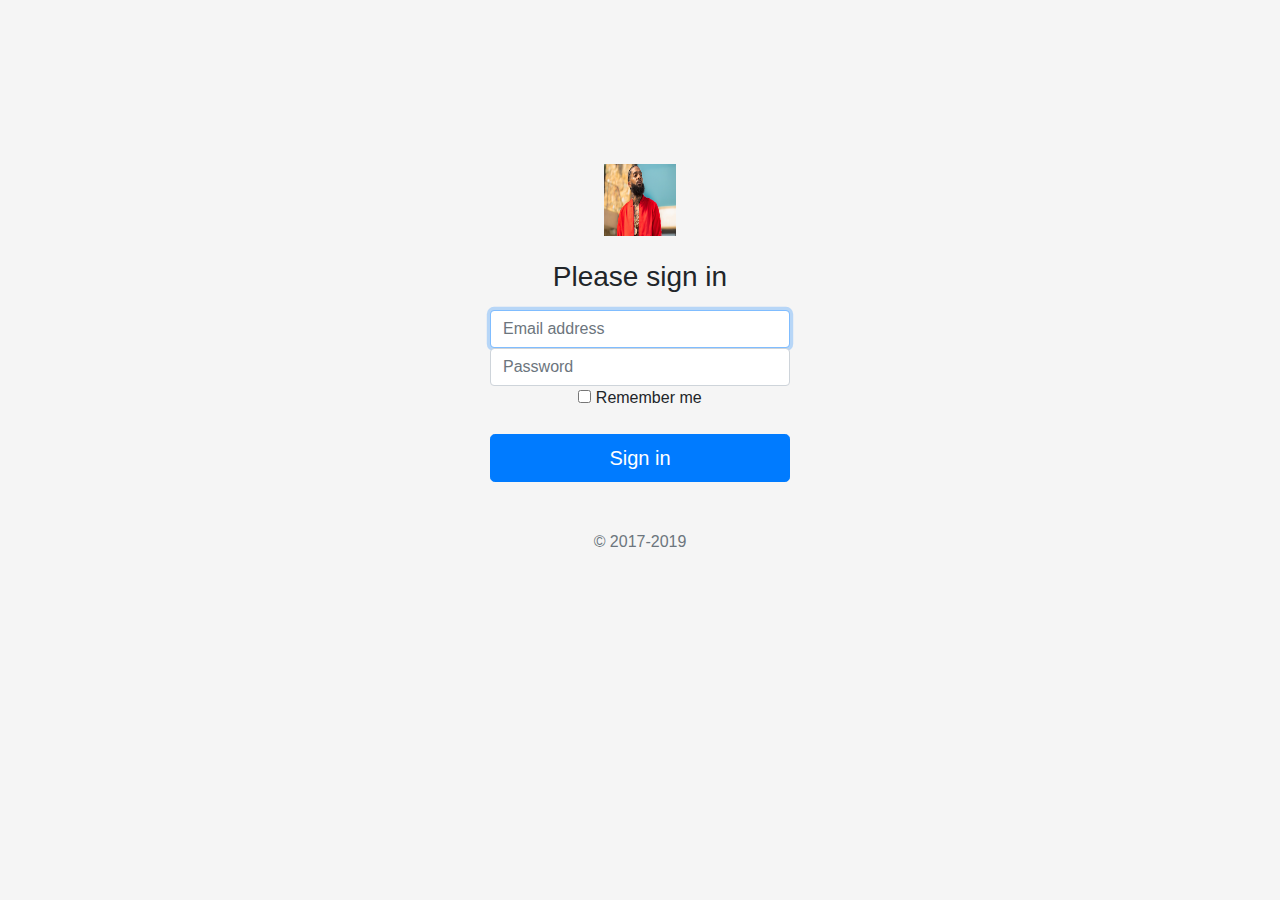
==== login.html @ ef8fce60 "add page and login button" ====
<!DOCTYPE html>
<html lang="en">
<head>
  <meta charset="UTF-8">
  <meta name="viewport" content="width=device-width, initial-scale=1.0">
  <meta http-equiv="X-UA-Compatible" content="ie=edge">
  <link rel="stylesheet" href="https://stackpath.bootstrapcdn.com/bootstrap/4.3.1/css/bootstrap.min.css" integrity="sha384-ggOyR0iXCbMQv3Xipma34MD+dH/1fQ784/j6cY/iJTQUOhcWr7x9JvoRxT2MZw1T" crossorigin="anonymous">

  <title>Login</title>
<style>
 .form-signin {
  width: 300px;
  margin: 0 auto;
  margin-top: 164px;
} 
body {
  background-color: whitesmoke;
}
</style>
</head>
<body class="text-center">
     <form class="form-signin">
                <img class="mb-4" src="images/nipred.jpg" alt="" width="72" height="72">
                <h1 class="h3 mb-3 font-weight-normal">Please sign in</h1>
                <label for="inputEmail" class="sr-only">Email address</label>
                <input type="email" id="inputEmail" class="form-control" placeholder="Email address" required="" autofocus="">
                <label for="inputPassword" class="sr-only">Password</label>
                <input type="password" id="inputPassword" class="form-control" placeholder="Password" required="">
                <div class="checkbox mb-3">
                  <label>
                    <input type="checkbox" value="remember-me"> Remember me
                  </label>
                </div>
                <button class="btn btn-lg btn-primary btn-block" type="submit">Sign in</button>
                <p class="mt-5 mb-3 text-muted">© 2017-2019</p>
    </form> 

    <!-- <div class="bd-example">
      <div id="carouselExampleCaptions" class="carousel slide" data-ride="carousel">
        <ol class="carousel-indicators">
          <li data-target="#carouselExampleCaptions" data-slide-to="0" class="active"></li>
          <li data-target="#carouselExampleCaptions" data-slide-to="1"></li>
          <li data-target="#carouselExampleCaptions" data-slide-to="2"></li>
        </ol>
        <div class="carousel-inner">
          <div class="carousel-item active">
            <img src="London.jpg" class="d-block w-100" alt="...">
            <div class="carousel-caption d-none d-md-block">
              <h5>Meron</h5>
              <p>Hello world Hello world Hello world.</p>
            </div>
          </div>
          <div class="carousel-item">
            <img src="hussle.jpg" class="d-block w-100" alt="...">
            <div class="carousel-caption d-none d-md-block">
              <h5>Meron</h5>
              <p>Hello world Hello world Hello world</p>
            </div>
          </div>
          <div class="carousel-item">
            <img src="Desert.jpg" class="d-block w-100" alt="...">
            <div class="carousel-caption d-none d-md-block">
              <h5>Meron</h5>
              <p>Hello world Hello world Hello world.</p>
            </div>
          </div>
        </div>
        <a class="carousel-control-prev" href="#carouselExampleCaptions" role="button" data-slide="prev">
          <span class="carousel-control-prev-icon" aria-hidden="true"></span>
          <span class="sr-only">Previous</span>
        </a>
        <a class="carousel-control-next" href="#carouselExampleCaptions" role="button" data-slide="next">
          <span class="carousel-control-next-icon" aria-hidden="true"></span>
          <span class="sr-only">Next</span>
        </a>
      </div>
    </div> -->

    <script src="https://code.jquery.com/jquery-3.3.1.slim.min.js" integrity="sha384-q8i/X+965DzO0rT7abK41JStQIAqVgRVzpbzo5smXKp4YfRvH+8abtTE1Pi6jizo" crossorigin="anonymous"></script>
    <script src="https://cdnjs.cloudflare.com/ajax/libs/popper.js/1.14.7/umd/popper.min.js" integrity="sha384-UO2eT0CpHqdSJQ6hJty5KVphtPhzWj9WO1clHTMGa3JDZwrnQq4sF86dIHNDz0W1" crossorigin="anonymous"></script>
    <script src="https://stackpath.bootstrapcdn.com/bootstrap/4.3.1/js/bootstrap.min.js" integrity="sha384-JjSmVgyd0p3pXB1rRibZUAYoIIy6OrQ6VrjIEaFf/nJGzIxFDsf4x0xIM+B07jRM" crossorigin="anonymous"></script>
</body>

</html>
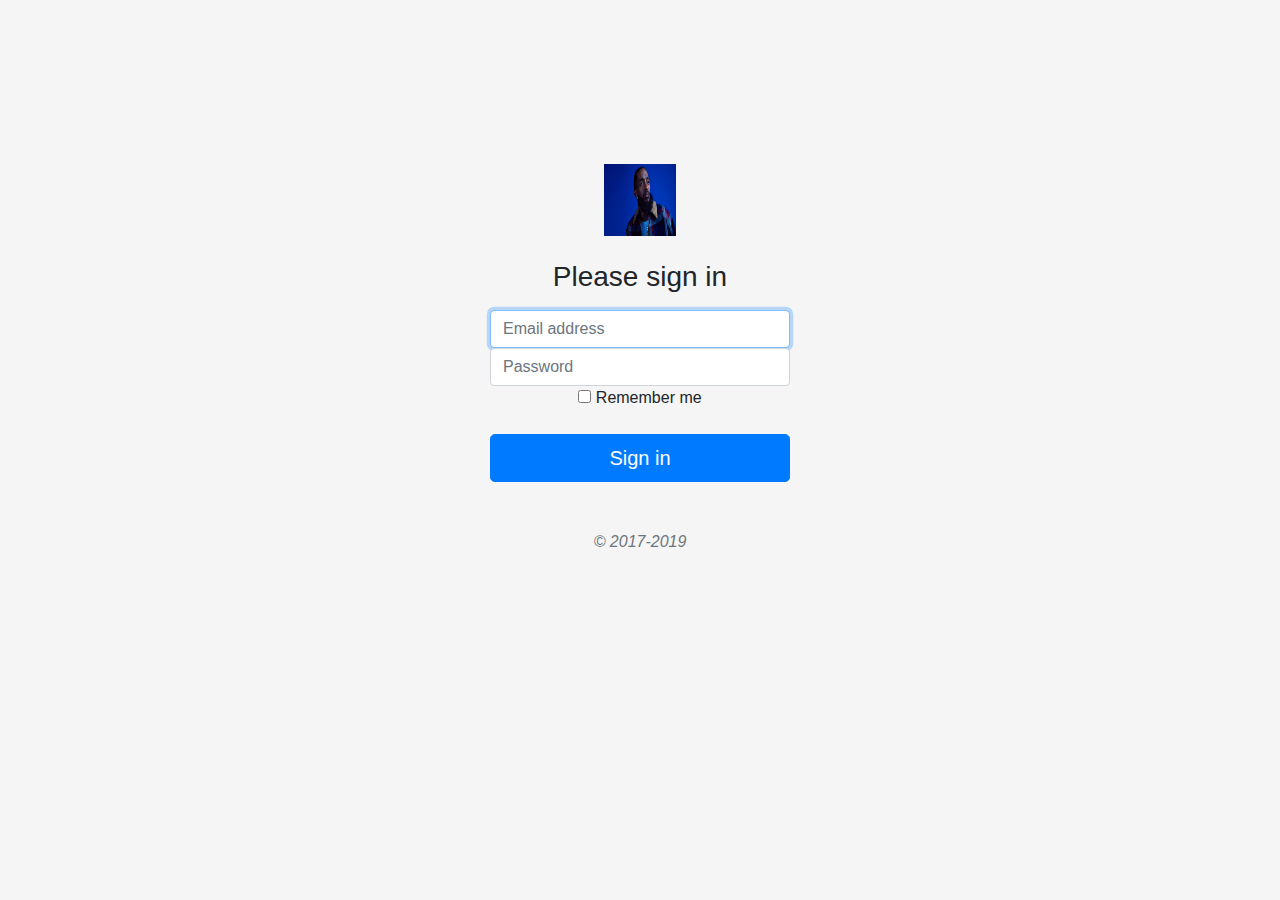
==== commit 760c9400: "login button fix for media query" ====
--- a/login.html
+++ b/login.html
@@ -5,80 +5,30 @@
   <meta name="viewport" content="width=device-width, initial-scale=1.0">
   <meta http-equiv="X-UA-Compatible" content="ie=edge">
   <link rel="stylesheet" href="https://stackpath.bootstrapcdn.com/bootstrap/4.3.1/css/bootstrap.min.css" integrity="sha384-ggOyR0iXCbMQv3Xipma34MD+dH/1fQ784/j6cY/iJTQUOhcWr7x9JvoRxT2MZw1T" crossorigin="anonymous">
+  <link rel="stylesheet" href="css/animate.css">
+  <link rel="stylesheet" href="css/style.css">
 
   <title>Login</title>
-<style>
- .form-signin {
-  width: 300px;
-  margin: 0 auto;
-  margin-top: 164px;
-} 
-body {
-  background-color: whitesmoke;
-}
-</style>
 </head>
-<body class="text-center">
-     <form class="form-signin">
-                <img class="mb-4" src="images/nipred.jpg" alt="" width="72" height="72">
-                <h1 class="h3 mb-3 font-weight-normal">Please sign in</h1>
-                <label for="inputEmail" class="sr-only">Email address</label>
-                <input type="email" id="inputEmail" class="form-control" placeholder="Email address" required="" autofocus="">
-                <label for="inputPassword" class="sr-only">Password</label>
-                <input type="password" id="inputPassword" class="form-control" placeholder="Password" required="">
-                <div class="checkbox mb-3">
-                  <label>
-                    <input type="checkbox" value="remember-me"> Remember me
-                  </label>
-                </div>
-                <button class="btn btn-lg btn-primary btn-block" type="submit">Sign in</button>
-                <p class="mt-5 mb-3 text-muted">© 2017-2019</p>
-    </form> 
-
-    <!-- <div class="bd-example">
-      <div id="carouselExampleCaptions" class="carousel slide" data-ride="carousel">
-        <ol class="carousel-indicators">
-          <li data-target="#carouselExampleCaptions" data-slide-to="0" class="active"></li>
-          <li data-target="#carouselExampleCaptions" data-slide-to="1"></li>
-          <li data-target="#carouselExampleCaptions" data-slide-to="2"></li>
-        </ol>
-        <div class="carousel-inner">
-          <div class="carousel-item active">
-            <img src="London.jpg" class="d-block w-100" alt="...">
-            <div class="carousel-caption d-none d-md-block">
-              <h5>Meron</h5>
-              <p>Hello world Hello world Hello world.</p>
-            </div>
-          </div>
-          <div class="carousel-item">
-            <img src="hussle.jpg" class="d-block w-100" alt="...">
-            <div class="carousel-caption d-none d-md-block">
-              <h5>Meron</h5>
-              <p>Hello world Hello world Hello world</p>
-            </div>
-          </div>
-          <div class="carousel-item">
-            <img src="Desert.jpg" class="d-block w-100" alt="...">
-            <div class="carousel-caption d-none d-md-block">
-              <h5>Meron</h5>
-              <p>Hello world Hello world Hello world.</p>
-            </div>
-          </div>
+<body id="bg-login" class="text-center">
+    <form class="form-signin">
+        <img class="mb-4" src="images/nipmain.jpg" alt="" width="72" height="72">
+        <h1 class="h3 mb-3 font-weight-normal">Please sign in</h1>
+        <label for="inputEmail" class="sr-only">Email address</label>
+        <input type="email" id="inputEmail" class="form-control" placeholder="Email address" required="" autofocus="">
+        <label for="inputPassword" class="sr-only">Password</label>
+        <input type="password" id="inputPassword" class="form-control" placeholder="Password" required="">
+        <div class="checkbox mb-3">
+          <label>
+            <input type="checkbox" value="remember-me"> Remember me
+          </label>
         </div>
-        <a class="carousel-control-prev" href="#carouselExampleCaptions" role="button" data-slide="prev">
-          <span class="carousel-control-prev-icon" aria-hidden="true"></span>
-          <span class="sr-only">Previous</span>
-        </a>
-        <a class="carousel-control-next" href="#carouselExampleCaptions" role="button" data-slide="next">
-          <span class="carousel-control-next-icon" aria-hidden="true"></span>
-          <span class="sr-only">Next</span>
-        </a>
-      </div>
-    </div> -->
+        <button class="btn btn-lg btn-primary btn-block" type="submit">Sign in</button>
+        <p class="mt-5 mb-3 text-muted">© 2017-2019</p>
+      </form>
 
     <script src="https://code.jquery.com/jquery-3.3.1.slim.min.js" integrity="sha384-q8i/X+965DzO0rT7abK41JStQIAqVgRVzpbzo5smXKp4YfRvH+8abtTE1Pi6jizo" crossorigin="anonymous"></script>
     <script src="https://cdnjs.cloudflare.com/ajax/libs/popper.js/1.14.7/umd/popper.min.js" integrity="sha384-UO2eT0CpHqdSJQ6hJty5KVphtPhzWj9WO1clHTMGa3JDZwrnQq4sF86dIHNDz0W1" crossorigin="anonymous"></script>
     <script src="https://stackpath.bootstrapcdn.com/bootstrap/4.3.1/js/bootstrap.min.js" integrity="sha384-JjSmVgyd0p3pXB1rRibZUAYoIIy6OrQ6VrjIEaFf/nJGzIxFDsf4x0xIM+B07jRM" crossorigin="anonymous"></script>
 </body>
-
 </html>--- a/css/style.css
+++ b/css/style.css
@@ -0,0 +1,195 @@
+
+.body-index  {
+    margin: 10px;
+}
+#bg-login {
+  background-color: whitesmoke;
+}
+ .form-signin {
+  width: 300px;
+  margin: 0 auto;
+  margin-top: 164px;
+} 
+header, section, footer {
+    display: block;
+  }
+.headerone, .footerone {
+    border: black solid 5px;
+}
+#header {
+  background-color: black;
+  height: 150px;
+  position: relative;
+}
+#header .btn {
+  position: absolute;
+  top: 50px;
+  right: 50px;
+}
+#header h1 {
+  color: white;
+  font-size: 5em;
+  text-align: center;
+  line-height: 150px;
+  text-transform: uppercase;
+  text-shadow: 20px -15px 10px red;
+}
+.firstsection {
+  margin-bottom: 10px;
+}
+.containerimage {
+  position: relative;
+}
+.mainimage, #five img, #four img {
+  display: block;
+  width: 100%;
+  margin-top: 10px;
+  }
+/* top left text */
+.text-block {
+  position: absolute;
+  top: 40px;
+  left: 40px;
+  color: black;
+  padding-left: 20px;
+  padding-right: 20px;
+}
+.fivearticles {
+  display: grid;
+  grid-template-columns: 1fr 1fr 1fr 1fr;
+  grid-gap: 20px;
+  border: solid black 5px;
+}
+#one, #two, #three, #four, #five {
+  padding: 20px;
+  background-color: whitesmoke;
+}
+#one {
+  grid-column: 1/4;
+  grid-row: 1/3;
+}
+.body-index h1 {
+  font-size: 25px;
+  font-family: monospace;
+  color: red;
+}
+p {
+  font-style: italic;
+  line-height: 1.5;
+  transition: background .3s ease;
+}
+#two {
+  grid-column: 4/5;
+  grid-row: 1/2;
+  min-width: 230px;
+}
+#message {
+  resize: none;
+  }
+#three {
+  grid-column: 4/5;
+  grid-row: 2/3;
+  min-width: 230px;
+}
+.icons-div {
+  font-size: 100px;
+}
+.icons-div a {
+  text-decoration: none;
+}
+.icon-youtube:before {
+  content: "\e900";
+  color: #f00; 
+}
+.icon-twitter:before {
+  content: "\e901";
+  color: #1da1f2;
+}
+.icon-instagram:before {
+  content: "\e902";
+  color: #e4405f;
+}
+.icon-facebook:before {
+  content: "\e903";
+  color: #3b5998;
+}
+#four {
+  grid-column: 1/3;
+  grid-row: 3/4;
+  min-width: 100%;
+}
+#five {
+  grid-column: 3/5;
+  grid-row: 3/4;
+  min-width: 100%;
+}
+#footer {
+  font-size: 20px;
+  margin-top: 10px;
+}
+ul {
+    display: flex;
+    justify-content: center;
+}
+
+ul li {
+    list-style: none;
+}
+
+#footer ul li a {
+    display: block;
+    padding: 10px 20px;
+    margin: 20px 0;
+    text-decoration: none;
+    text-transform: uppercase;
+    color: black;
+    font-weight: bold;
+}
+ul li a:hover {
+  background-color: whitesmoke;
+}
+    @media only screen and (max-width: 800px) {
+
+        #header h1 {
+        color: white;
+        font-size: 3em;
+        text-align: center;
+        line-height: 150px;
+        text-transform: uppercase;
+        text-shadow: 20px -15px 10px red;
+      }
+      #header .btn {
+        position: absolute;
+        top: 105px;
+        right:40%;
+
+      }
+      .fivearticles {
+        display: grid;
+        grid-template-columns: 1fr;
+      }
+      #one {
+        grid-column: 1/2;
+        grid-row: 1/2;
+        background-color: antiquewhite;
+      }
+      #two {
+        grid-column: 1/2;
+        grid-row: 2/3;
+      }
+      #three {
+        grid-column: 1/2;
+        grid-row: 5/6;
+        min-width: 230px;
+      }
+      #four {
+        grid-column: 1/2;
+        grid-row: 3/4;
+        min-width: 100%;
+      }
+      #five {
+        grid-column: 1/2;
+        grid-row: 4/5;
+        min-width: 100%;
+      }
+    }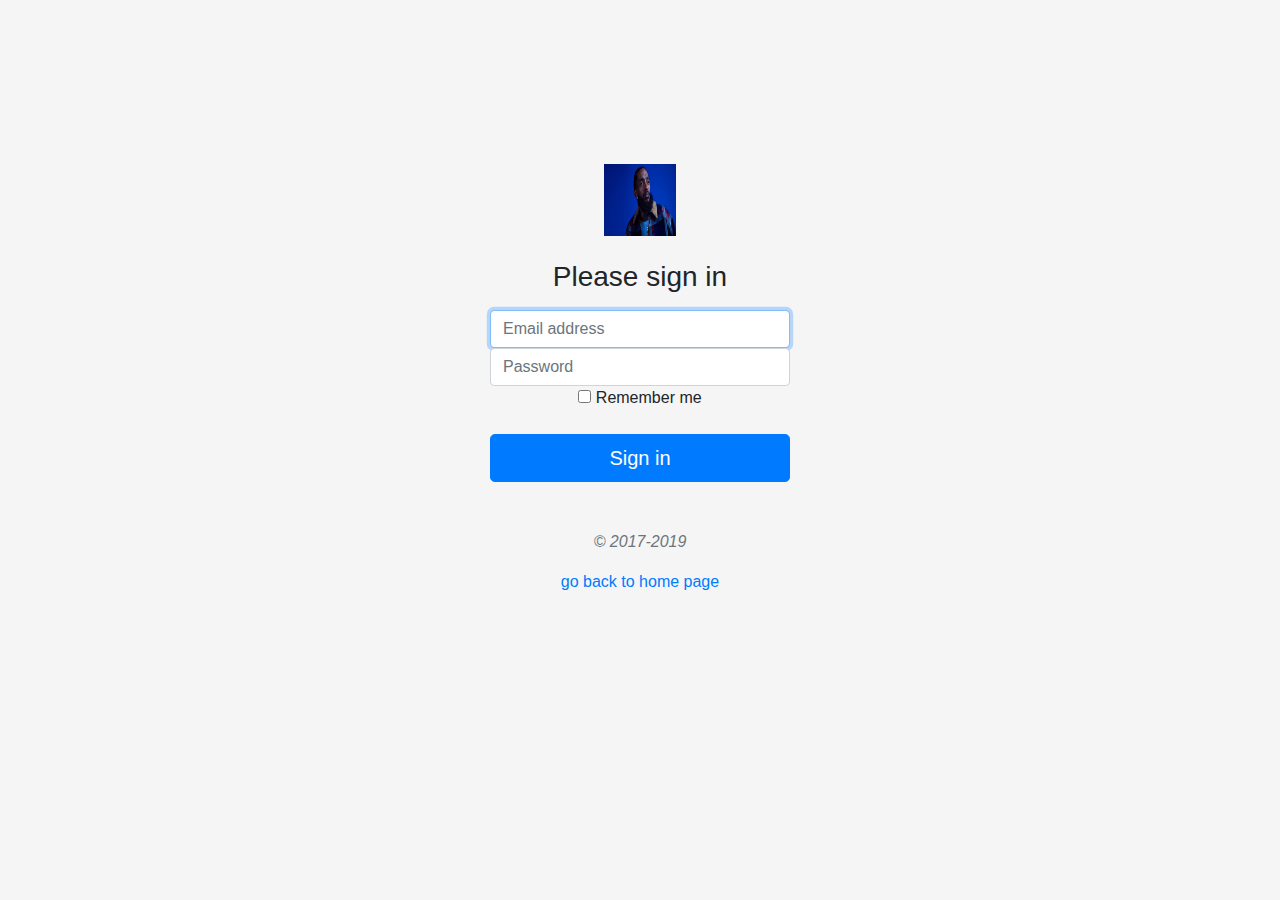
==== commit 02b00e9e: "sticky-top" ====
--- a/login.html
+++ b/login.html
@@ -23,10 +23,10 @@
             <input type="checkbox" value="remember-me"> Remember me
           </label>
         </div>
-        <button class="btn btn-lg btn-primary btn-block" type="submit">Sign in</button>
+        <button class="btn btn-lg btn-primary btn-block animated bounce" type="submit">Sign in</button>
         <p class="mt-5 mb-3 text-muted">© 2017-2019</p>
       </form>
-
+<a href="index.html">go back to home page</a>
     <script src="https://code.jquery.com/jquery-3.3.1.slim.min.js" integrity="sha384-q8i/X+965DzO0rT7abK41JStQIAqVgRVzpbzo5smXKp4YfRvH+8abtTE1Pi6jizo" crossorigin="anonymous"></script>
     <script src="https://cdnjs.cloudflare.com/ajax/libs/popper.js/1.14.7/umd/popper.min.js" integrity="sha384-UO2eT0CpHqdSJQ6hJty5KVphtPhzWj9WO1clHTMGa3JDZwrnQq4sF86dIHNDz0W1" crossorigin="anonymous"></script>
     <script src="https://stackpath.bootstrapcdn.com/bootstrap/4.3.1/js/bootstrap.min.js" integrity="sha384-JjSmVgyd0p3pXB1rRibZUAYoIIy6OrQ6VrjIEaFf/nJGzIxFDsf4x0xIM+B07jRM" crossorigin="anonymous"></script>
--- a/css/style.css
+++ b/css/style.css
@@ -9,7 +9,12 @@
   width: 300px;
   margin: 0 auto;
   margin-top: 164px;
-} 
+}
+.bd-example {
+  margin-top: 10px;
+  height: 100%;
+  width: 100%;
+}  
 header, section, footer {
     display: block;
   }
